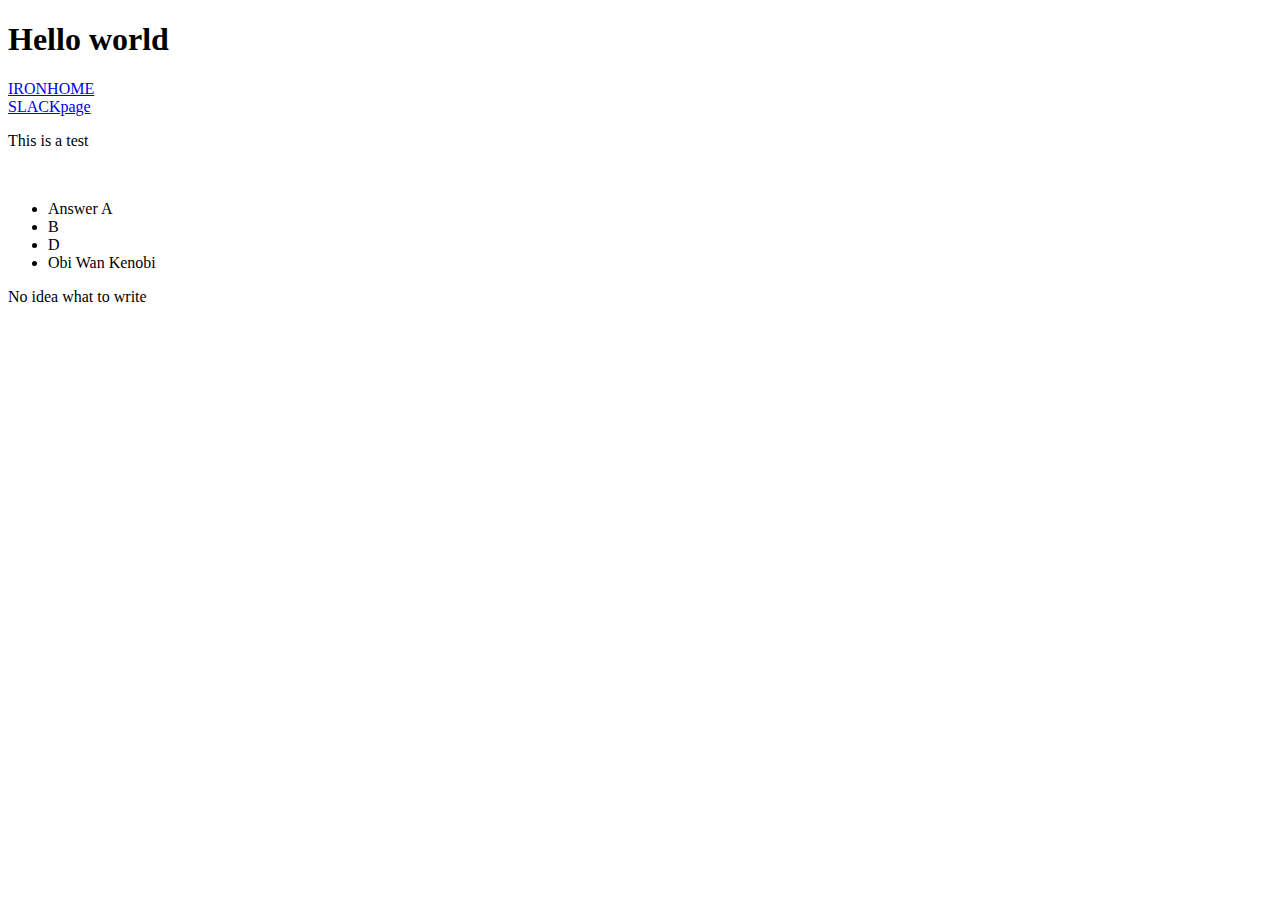
==== index.html @ 3087eab7 "new changes" ====
<!DOCTYPE html>
<html lang="en">
<head>
    <meta charset="UTF-8">
    <meta name="viewport" content="width=device-width, initial-scale=1.0">
    <meta http-equiv="X-UA-Compatible" content="ie=edge">
    
    <title>Document</title>
</head>
<body>
<h1>Hello world</h1>
<nav>
<a href="http://learn.ironhack.com/#/learning_unit/7121">IRONHOME</a>  
<div><a href="https://ironhack.slack.com/messages/CH26WSYF2/" >SLACKpage</a></div>
</nav>
<section>
<p>This is a test</p>
<img src="https://s3-eu-west-1.amazonaws.com/ih-materials/uploads/upload_d3ec0805d0ff1458b9b3ff0c07148178.png" alt="">
<ul>
<li>Answer A</li>
<li>B</li>
<li>D</li>
<li>Obi Wan Kenobi</li>
</ul>
</section>
<footer>No idea what to write</footer>
</body>
</html>
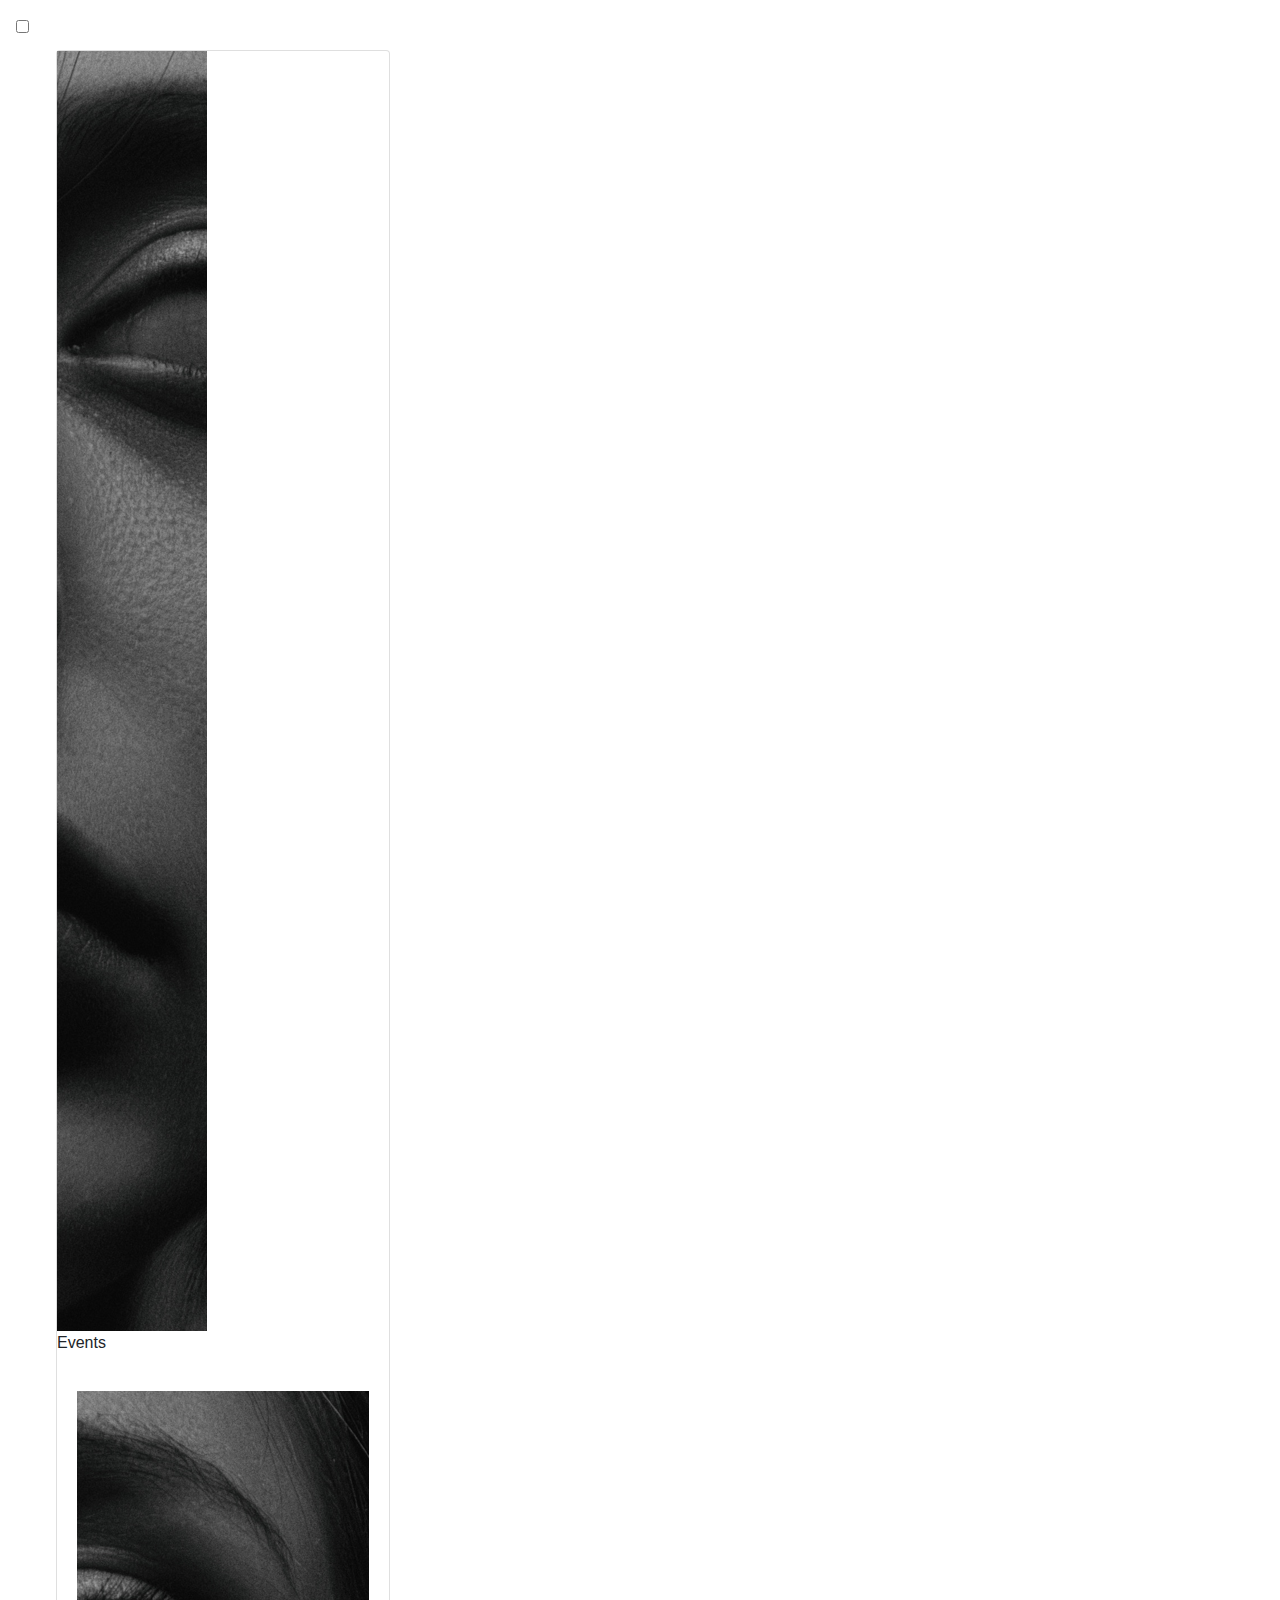
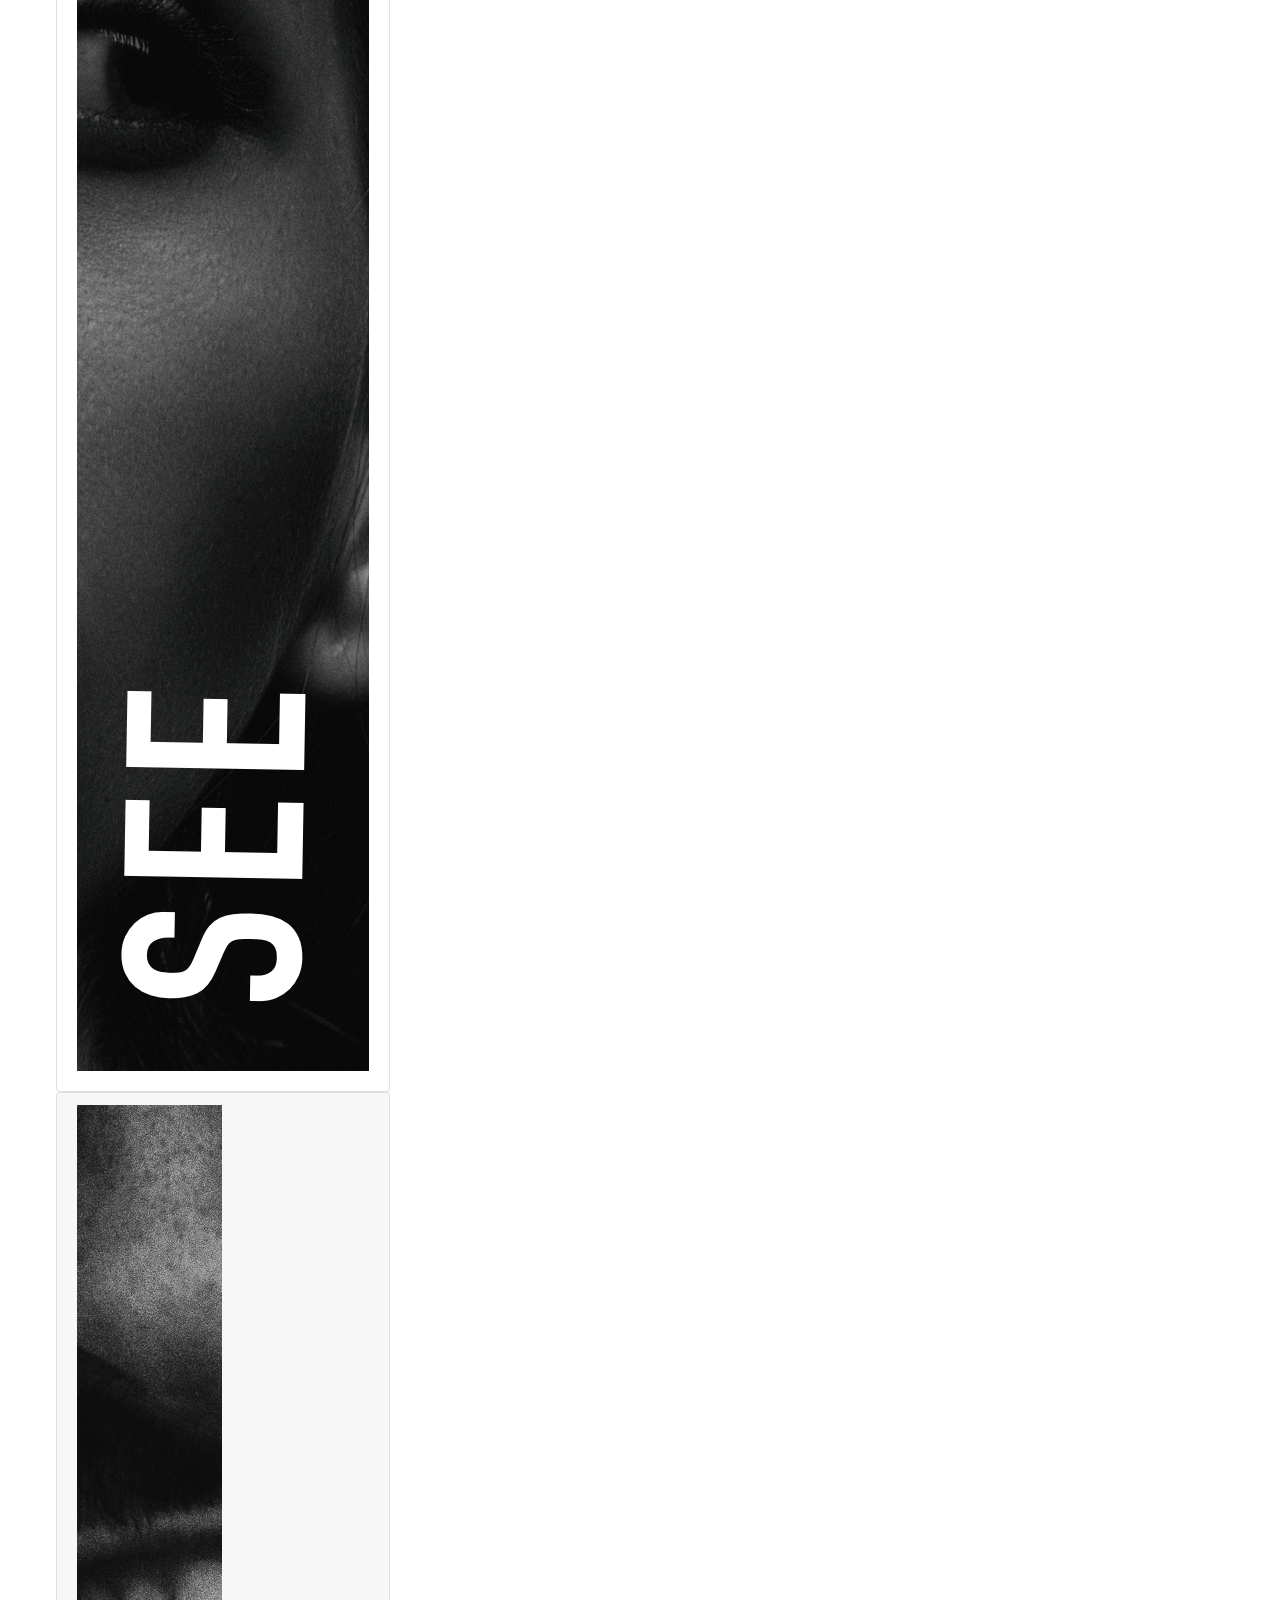
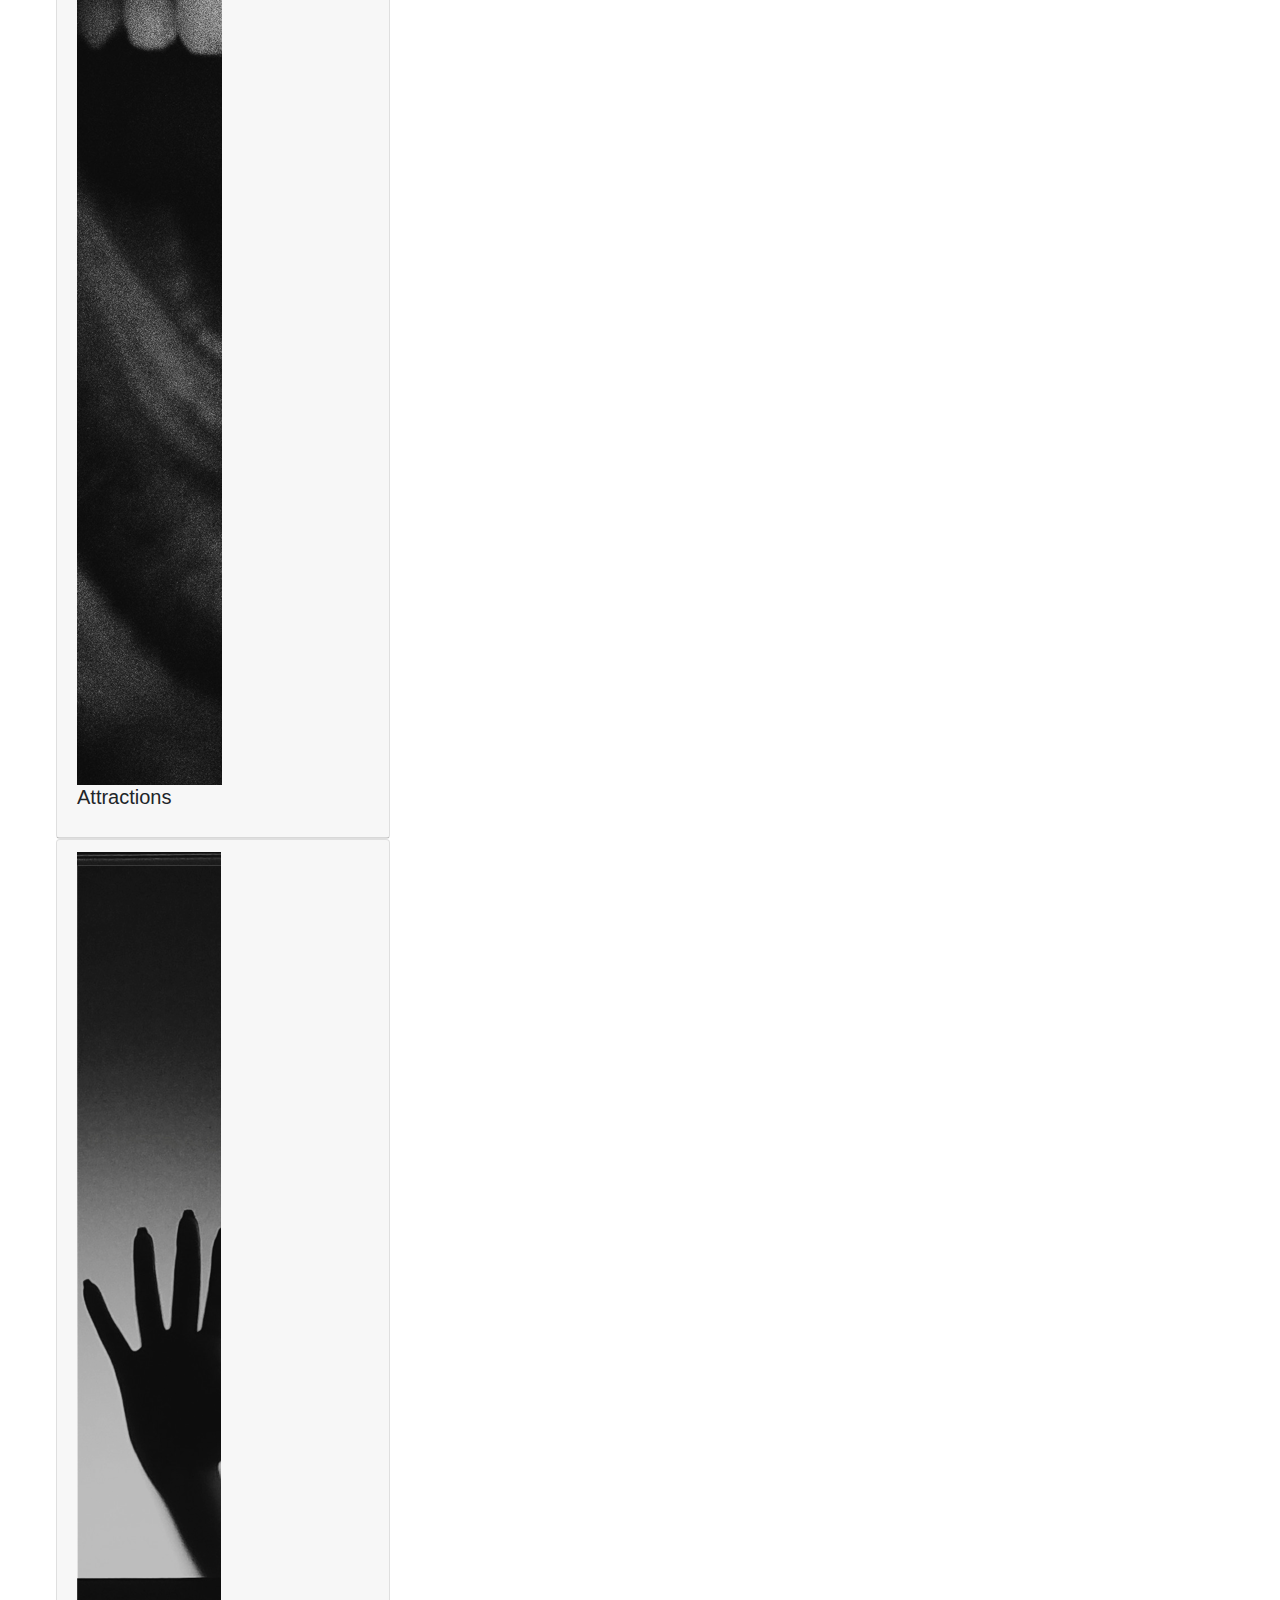
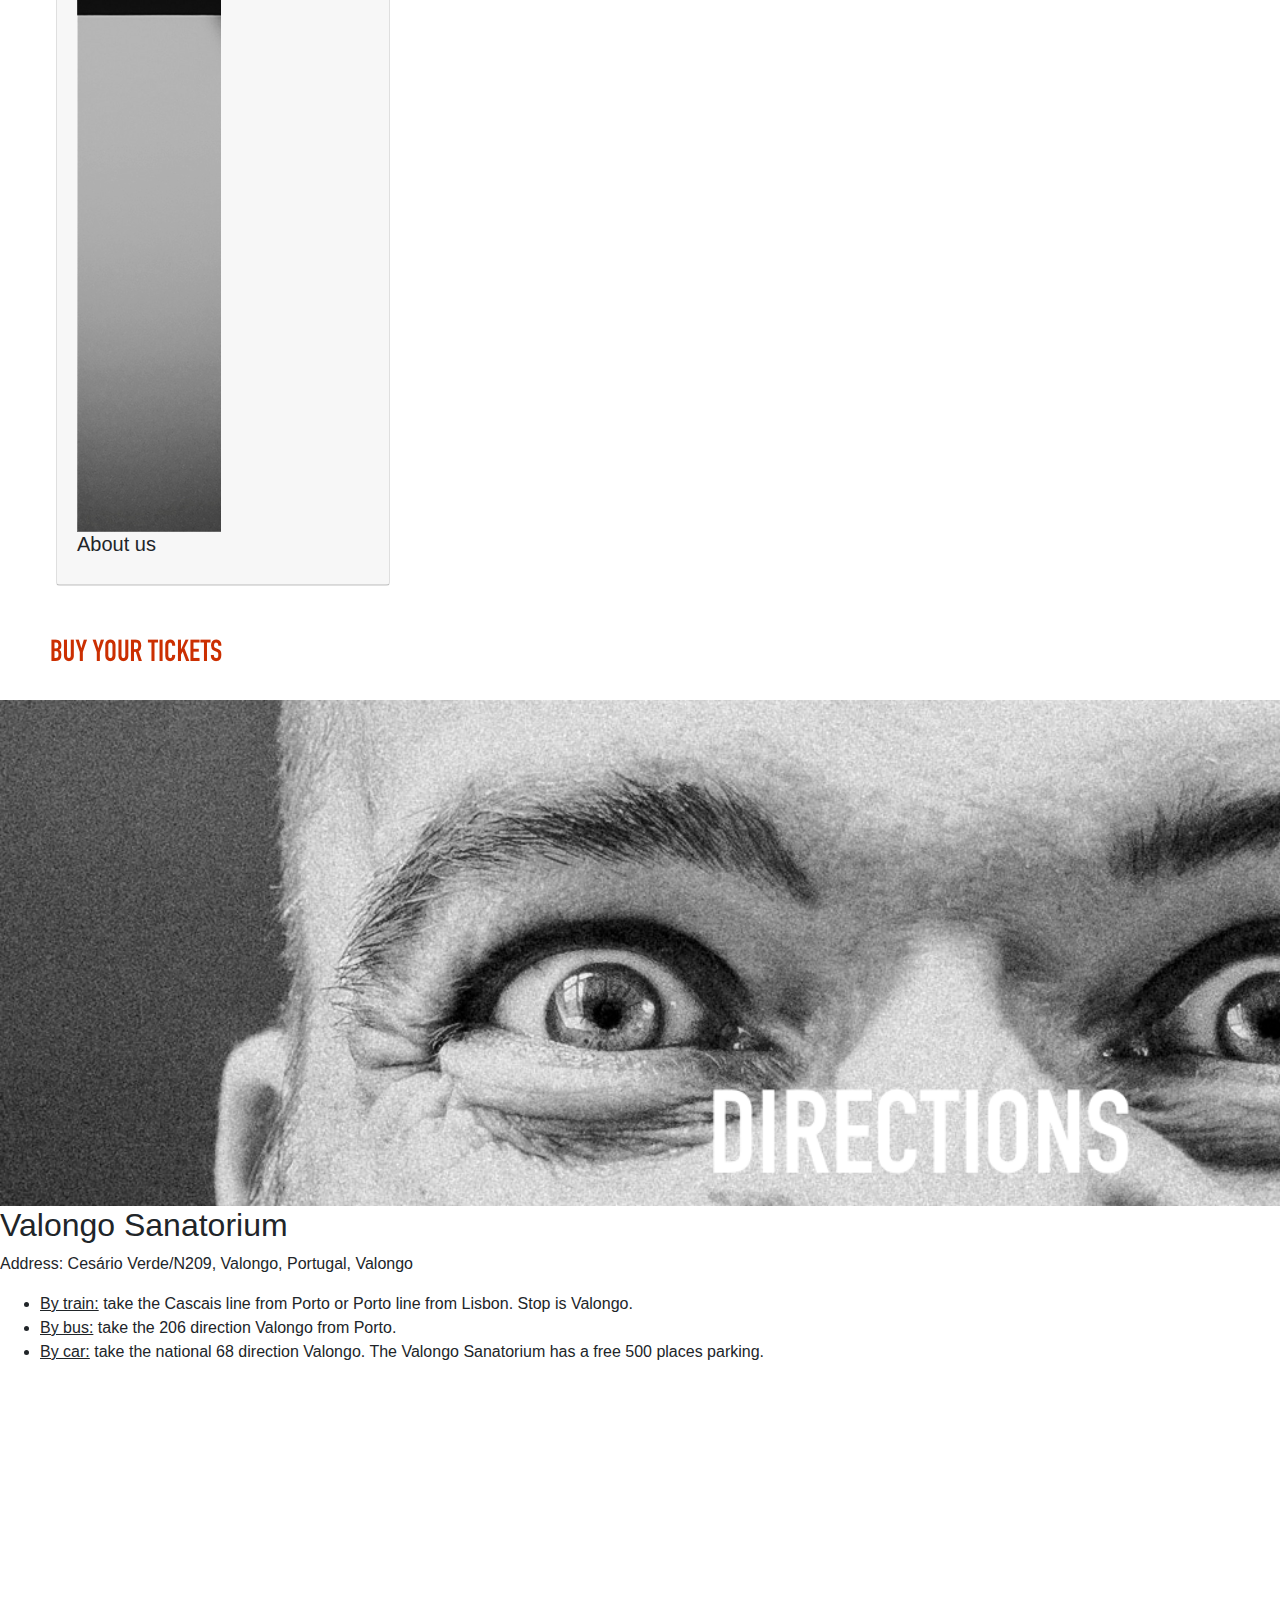
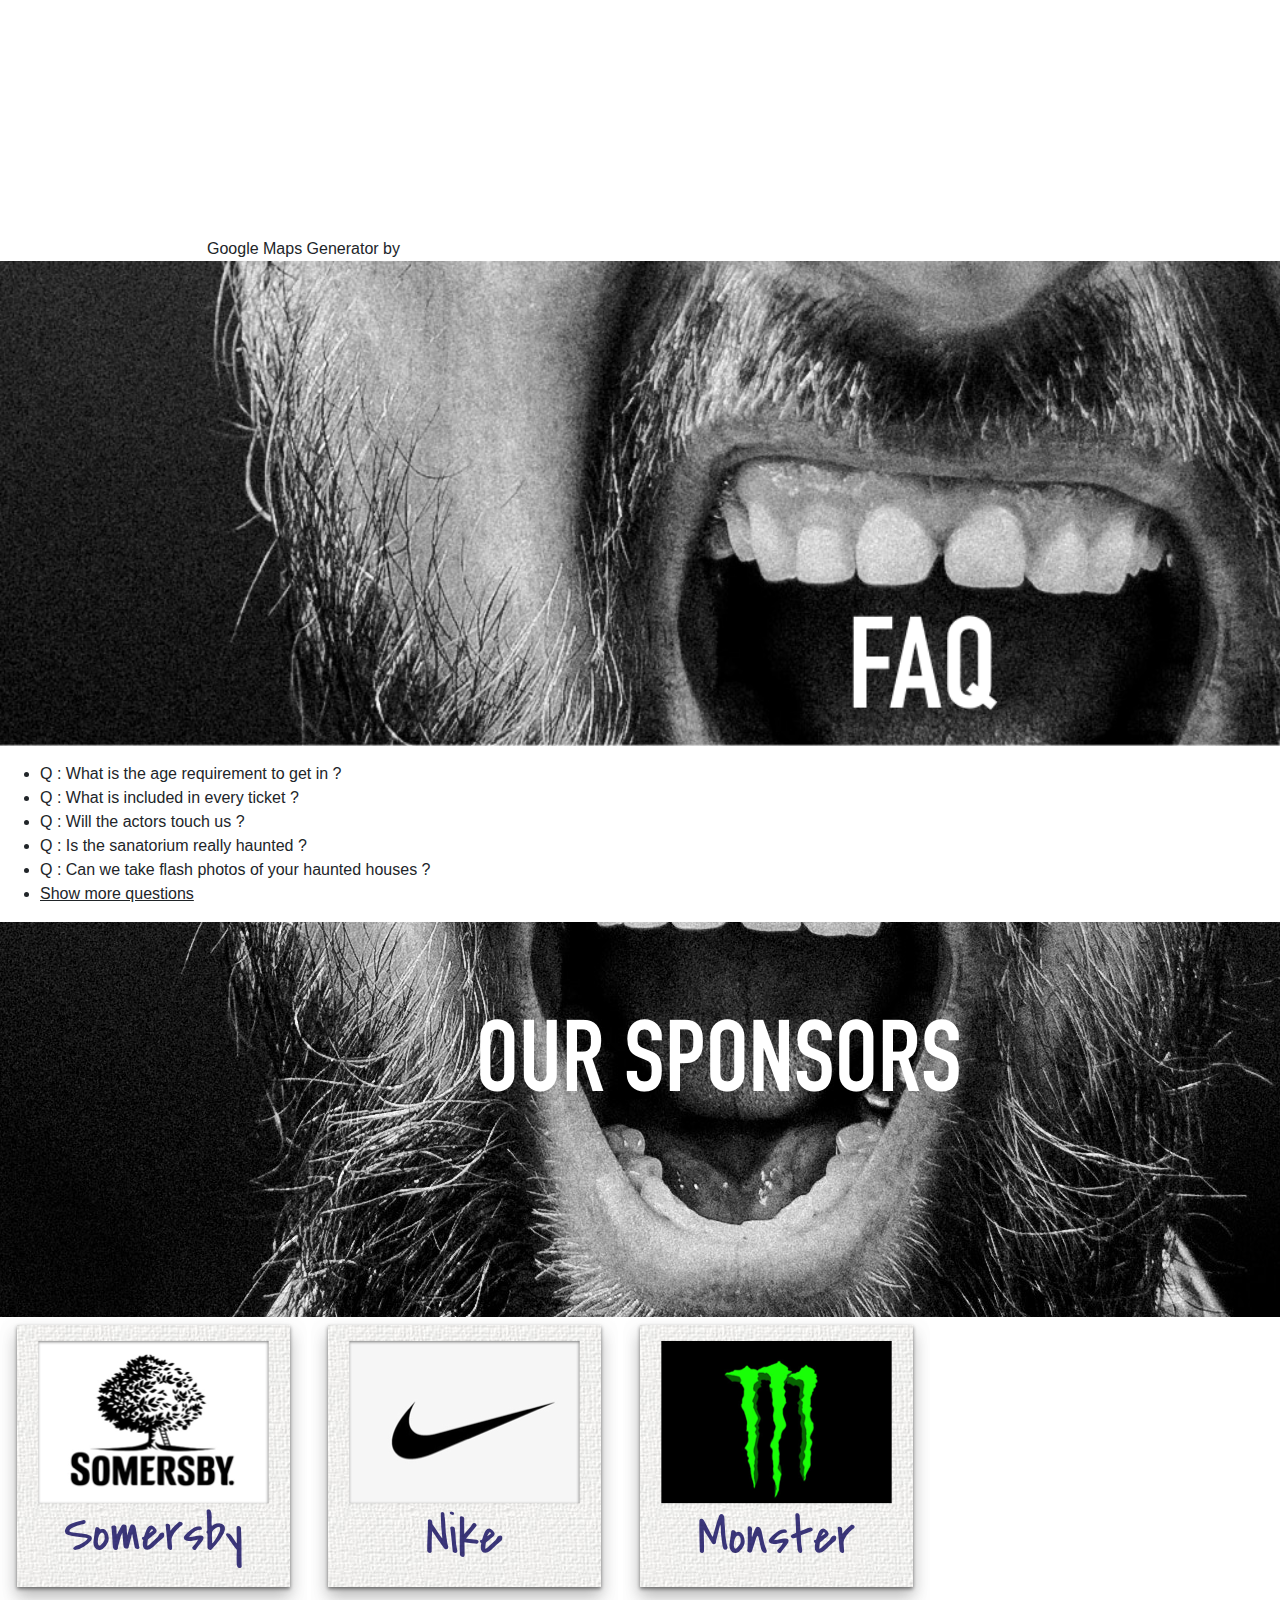
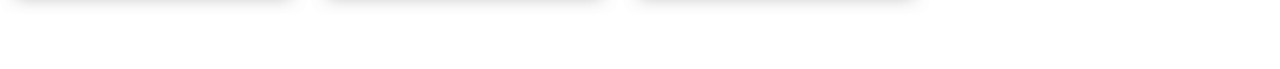
==== commit d1da54e3: "Rename Index.html to index.html" ====
--- a/index.html
+++ b/index.html
@@ -4,25 +4,102 @@
     <meta charset="UTF-8">
     <meta name="viewport" content="width=device-width, initial-scale=1.0">
     <meta http-equiv="X-UA-Compatible" content="ie=edge">
-    
-    <title>Document</title>
+    <title>About us Sanatorium</title>
+    <link rel="stylesheet" href="https://maxcdn.bootstrapcdn.com/bootstrap/4.0.0/css/bootstrap.min.css">
+    <link rel="stylesheet" type="text/css" href="./styles.css">
 </head>
 <body>
-<h1>Hello world</h1>
-<nav>
-<a href="http://learn.ironhack.com/#/learning_unit/7121">IRONHOME</a>  
-<div><a href="https://ironhack.slack.com/messages/CH26WSYF2/" >SLACKpage</a></div>
-</nav>
-<section>
-<p>This is a test</p>
-<img src="https://s3-eu-west-1.amazonaws.com/ih-materials/uploads/upload_d3ec0805d0ff1458b9b3ff0c07148178.png" alt="">
+<div class="menus">
+<nav class="navbar">
+<div id="MenuToggle">
+    <input width="50px" type="checkbox" />
+    <img src="./Images/Menu - simple-line-icons.png" alt="">
+    <ul id="menulist">
+        <div id="accordion">
+            <div class="card">
+           <div class="events" data-toggle="collapse" data-target="#collapseOne" aria-expanded="true" aria-controls="collapseOne"><img class="menupic" src="./Images/seenoncollapse.png"><p class="eventstext">Events</p></div>
+
+        <div id="collapseOne" class="collapse show" aria-labelledby="headingOne" data-parent="#accordion">
+            <div class="card-body">
+            <img src="./Images/trueseeopen.png" class="collapsepic">
+          </div>
+        </div>
+      </div>
+      <div class="card">
+          <div class="card-header" id="headingTwo">
+            <h5 class="mb-0">
+           <div data-toggle="collapse" data-target="#collapseTwo" aria-expanded="false" aria-controls="collapseTwo"><img class="menupic" src="./Images/truescreamnoncollapse.png"><p class="attractionstext">Attractions</p></div>
+          </h5>
+        </div>
+        <div id="collapseTwo" class="collapse" aria-labelledby="headingTwo" data-parent="#accordion">
+          <img src="./Images/truescreamopen.png" class="collapsepic">
+        </div>
+      </div>
+      <div class="card">
+          <div class="card-header" id="headingThree">
+            <h5 class="mb-0">
+           <div data-toggle="collapse" data-target="#collapseThree" aria-expanded="false" aria-controls="collapseThree"><img class="menupic" src="./Images/shivertrueclosed.png" alt=""><p class="aboutustext">About us</p></div>
+          </h5>
+        </div>
+        <div id="collapseThree" class="collapse" aria-labelledby="headingThree" data-parent="#accordion">
+          <div class="card-body"><img src="./Images/shivertrueopen.png" class="collapsepic">
+          </div>
+        </div>
+      </div>
+    </div>
+    </ul>
+    </div>
+    </nav>
+    </div>
+<a href="https://www.ticketswap.fr/" class="BUY"><img src="./Images/Buy button.png" alt="" ></a>
+<img src="./Images/directions pic.png" srcset="./Images/directionsbigger.png 1000w" alt="" class="banner-img">
+<div class="directions">
+<h2>Valongo Sanatorium</h2>
+<div class="directionsInfo">
+<p class="dir">Address: Cesário Verde/N209, Valongo, Portugal, Valongo</p>
 <ul>
-<li>Answer A</li>
-<li>B</li>
-<li>D</li>
-<li>Obi Wan Kenobi</li>
+<li class="dir"><u>By train:</u> take the Cascais line from Porto or Porto line from Lisbon. Stop is Valongo.</li> 
+<li class="dir"><u>By bus:</u> take the 206 direction Valongo from Porto.</li> 
+<li class="dir"><u>By car:</u> take the national 68 direction Valongo. The Valongo Sanatorium has a free 500 places parking.</li>
 </ul>
-</section>
-<footer>No idea what to write</footer>
+</div>
+</div>
+<div class="mapouter">
+    <div class="canvas"><iframe id="gmap_canvas" src="https://maps.google.com/maps?q=valongo%20sanatorium&t=&z=13&ie=UTF8&iwloc=&output=embed" frameborder="0" scrolling="no" marginheight="0" marginwidth="0"></iframe>Google Maps Generator by </div>
+    <style>.mapouter{position:relative;text-align:right;width:400px}#gmap_canvas {overflow:hidden;background:none!important;height:50vh;width:80vw;}</style></div>
+</div>
+<img class="banner-img" src="./Images/FAQ pic.png" srcset="./Images/FAQbigger.png 1000w" alt="">
+<div>
+<p>
+<ul class="FAQ">
+<li class="Q">Q : What is the age requirement to get in ?</li>
+<li class="Q">Q : What is included in every ticket ?</li>
+<li class="Q">Q : Will the actors touch us ?</li>
+<li class="Q">Q : Is the sanatorium really haunted ?</li>
+<li class="Q">Q : Can we take flash photos of your haunted houses ?</li>
+<li class="Q"><u>Show more questions</u></li></p>
+</ul>
+</div>
+<div class="sponsors">
+<img class="banner-img" src="./Images/stillstillsponsors.png" srcset="./Images/bigsponsorpic.png" alt="">
+ <!-- <img src="./sponsor1.png" id="somersby" alt=""></div> -->
+<div class="othersponsors">
+  <img src="./Images/sponsor1.png">
+    <img src="./Images/sponsor2.png" alt="">
+    <img src="./Images/sponsor3.png" alt="">
+</div>
+<div class="socialmedia">
+    <img src="./Images/social-facebook - simple-line-icons.png" alt="">
+    <img src="./Images/social-twitter - simple-line-icons.png" alt="">
+    </div>
+<footer>
+</footer>
+<!-- <script>$('.collapse').collapse()
+        $('#myCollapsible').collapse({
+      toggle: false
+    })</script> -->
+<script src="https://code.jquery.com/jquery-3.2.1.slim.min.js" integrity="sha384-KJ3o2DKtIkvYIK3UENzmM7KCkRr/rE9/Qpg6aAZGJwFDMVNA/GpGFF93hXpG5KkN" crossorigin="anonymous"></script>
+<script src="https://cdnjs.cloudflare.com/ajax/libs/popper.js/1.12.9/umd/popper.min.js" integrity="sha384-ApNbgh9B+Y1QKtv3Rn7W3mgPxhU9K/ScQsAP7hUibX39j7fakFPskvXusvfa0b4Q" crossorigin="anonymous"></script>
+<script src="https://maxcdn.bootstrapcdn.com/bootstrap/4.0.0/js/bootstrap.min.js" integrity="sha384-JZR6Spejh4U02d8jOt6vLEHfe/JQGiRRSQQxSfFWpi1MquVdAyjUar5+76PVCmYl" crossorigin="anonymous"></script>
 </body>
 </html>
